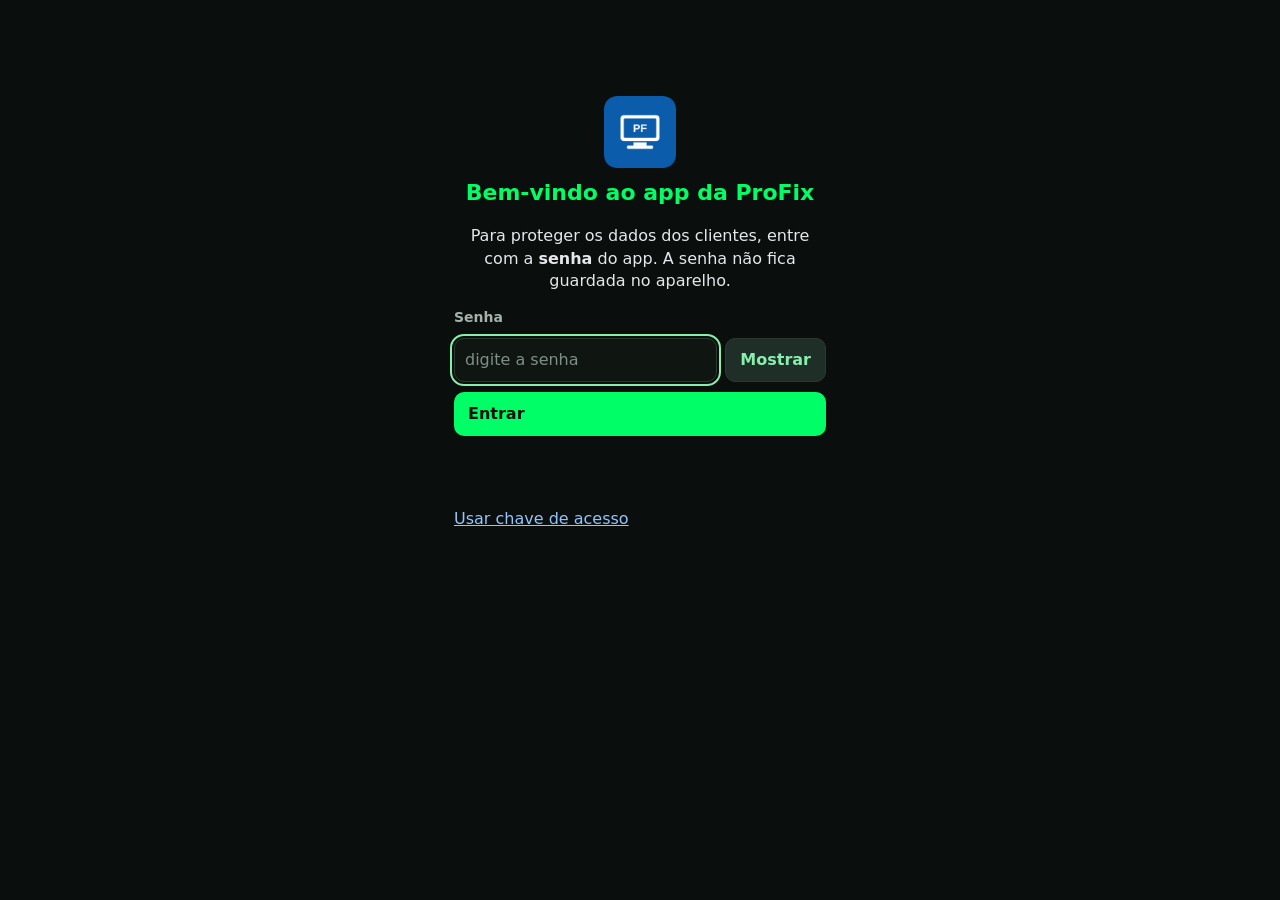
==== index.html @ a464accb "App 0.8.0: Oportunidades em Clientes, Hoje com bancada/entregas/revisão, templates por serviço, moti" ====
<!doctype html>
<html lang="pt-BR">
<head>
<meta charset="utf-8">
<meta name="viewport" content="width=device-width, initial-scale=1, viewport-fit=cover">
<meta name="theme-color" content="#0A0F0D">
<meta name="description" content="App da ProFix Computadores: clientes, serviços e vendas no celular e no PC.">
<meta name="apple-mobile-web-app-capable" content="yes">
<meta name="apple-mobile-web-app-title" content="ProFix">
<title>ProFix</title>
<link rel="manifest" href="manifest.webmanifest">
<link rel="icon" href="icons/icon-192.png">
<link rel="apple-touch-icon" href="icons/icon-192.png">
<link rel="stylesheet" href="estilo.css">
</head>
<body>
<div id="faixa" class="faixa" hidden></div>
<section id="tela-chave" class="chave" hidden>
  <img src="icons/icon-192.png" alt="" width="72" height="72">
  <h1>Bem-vindo ao app da ProFix</h1>
  <p>Para proteger os dados dos clientes, entre com a <b>senha</b> do app. A senha não fica guardada no aparelho.</p>
  <form id="form-senha">
    <label for="senha">Senha</label>
    <div class="senha-linha"><input id="senha" type="password" autocomplete="current-password" required placeholder="digite a senha">
    <button class="btn sec" type="button" id="bVerSenha" aria-pressed="false" aria-controls="senha">Mostrar</button></div>
    <button class="btn" type="submit">Entrar</button>
    <p id="erro-senha" class="erro" role="alert"></p>
    <a href="#" id="lUsarChave">Usar chave de acesso</a>
  </form>
  <form id="form-chave" hidden>
    <p class="muted">Chave de acesso (APP_TOKEN, criada uma vez no Apps Script).</p>
    <label for="chave">Chave de acesso</label>
    <input id="chave" type="password" autocomplete="off" required minlength="16" placeholder="cole a chave aqui">
    <button class="btn" type="submit">Entrar</button>
    <p id="erro-chave" class="erro" role="alert"></p>
    <a href="#" id="lUsarSenha">Entrar com senha</a>
  </form>
  <p id="dica-demo" class="muted" hidden>Modo demonstração (dados fictícios). Senha de teste: <code>demo-senha-123</code> · Chave de teste: <code>demo-profix-chave-ficticia</code></p>
</section>
<div id="app" class="app" hidden>
  <nav id="menu" class="menu" aria-label="Menu principal">
    <div class="marca"><img src="icons/icon-192.png" alt="" width="32" height="32"> ProFix</div>
    <a href="#hoje" data-tela="hoje"><span>🏠</span><b>Hoje</b></a>
    <a href="#servicos" data-tela="servicos"><span>🛠</span><b>Serviços</b></a>
    <a href="#clientes" data-tela="clientes"><span>👤</span><b>Clientes</b></a>
    <a href="#vendas" data-tela="vendas"><span>📈</span><b>Vendas</b></a>
    <a href="#mais" data-tela="mais"><span>⚙</span><b>Mais</b></a>
  </nav>
  <main id="conteudo" class="conteudo" tabindex="-1"></main>
</div>
<dialog id="modal"></dialog>
<dialog id="tela-orc" class="cheia" aria-label="Ver orçamento"></dialog>
<div id="fab" class="fab" hidden aria-label="Ações rápidas"></div>
<div id="aviso" class="aviso" role="status" aria-live="polite"></div>
<script defer src="config.js"></script>
<script defer src="os_multi.js"></script>
<script defer src="diferenciais.js"></script>
<script defer src="api.js"></script>
<script defer src="vista.js"></script>
<script defer src="pergunta.js"></script>
<script defer src="app.js"></script>
</body>
</html>
---- estilo.css ----
:root{color-scheme:dark;--azul:#00FF66;--verde-esc:#00cc52;--fundo:#0A0F0D;--card:#141c18;--card2:#1b2620;--txt:#e5e7eb;--cinza:#a3b3ab;--verde:#00FF66;--verm:#f87171;--amar:#facc15;--borda:#2a3a32;--blue:#3b82f6;--roxo:#a855f7;--lar:#f97316;--sobre-verde:#04110a;--neon:#00FF66}
*{box-sizing:border-box}html,body{margin:0;background:var(--fundo);color:var(--txt);font:16px/1.4 system-ui,-apple-system,"Segoe UI",Roboto,sans-serif}
[hidden]{display:none!important}
.btn{display:inline-flex;align-items:center;gap:6px;border:0;border-radius:10px;background:var(--azul);color:var(--sobre-verde);padding:10px 14px;font:inherit;font-weight:600;text-decoration:none;cursor:pointer;min-height:44px}
.btn.sec{background:#1f2e26;color:#86efac;border:1px solid var(--borda)}.btn.wa{background:var(--verde-esc);color:var(--sobre-verde)}.btn:hover{filter:brightness(1.08)}.btn:focus-visible,a:focus-visible,input:focus-visible,select:focus-visible,textarea:focus-visible{outline:2px solid #86efac;outline-offset:2px}.btn.peq{padding:6px 10px;min-height:38px;font-size:14px}
.muted{color:var(--cinza);font-size:14px}.erro{color:var(--verm);min-height:1.2em}
.faixa{position:sticky;top:0;z-index:20;background:#3a2f06;color:#fde68a;padding:6px 12px;font-size:14px;text-align:center}
.chave{max-width:420px;margin:8vh auto;padding:24px;text-align:center}.chave form{display:grid;gap:10px;text-align:left;margin-top:16px}
input,select,textarea{font:inherit;padding:10px;border:1px solid var(--borda);border-radius:10px;background:#0f1612;color:var(--txt);width:100%;min-height:44px}
label{font-size:14px;font-weight:600;color:var(--cinza)}
.app{min-height:100vh}
.menu{position:fixed;left:0;right:0;bottom:0;z-index:10;display:flex;background:var(--card);border-top:1px solid var(--borda);padding-bottom:env(safe-area-inset-bottom)}
.menu .marca{display:none}
.menu a{flex:1;display:flex;flex-direction:column;align-items:center;gap:2px;padding:8px 0;text-decoration:none;color:var(--cinza);font-size:12px}
.menu a span{font-size:22px}.menu a.ativo{color:var(--azul)}a{color:#93c5fd}.menu a.ativo b{text-decoration:underline}
.conteudo{padding:12px 12px 90px;max-width:960px;margin:0 auto;outline:none}
h1{font-size:22px;margin:4px 0 12px}h2{font-size:17px;margin:18px 0 8px}
.card{background:var(--card);border:1px solid var(--borda);border-radius:14px;padding:12px;margin-bottom:10px}
.card .t{font-weight:700}.card .m{color:var(--cinza);font-size:14px;margin-top:2px}.acoes{display:flex;flex-wrap:wrap;gap:8px;margin-top:10px}
.tag{display:inline-block;border-radius:999px;padding:2px 9px;font-size:12px;font-weight:700;background:#123821;color:#86efac;margin-left:4px}
.tag.alta,.tag.vencido{background:#3b1414;color:#fca5a5}.tag.media{background:#3a2f06;color:#fde047}.tag.cinza{background:#232d28;color:#c7d2cc}
.filtros{display:grid;grid-template-columns:1fr 1fr;gap:8px;margin-bottom:10px}.filtros .q{grid-column:1/-1}
.chips{display:flex;flex-wrap:wrap;gap:6px;margin-bottom:10px}.chip{font:inherit;font-size:14px;font-weight:600;padding:6px 12px;min-height:38px;border-radius:999px;border:1px solid var(--borda);background:#1f2e26;color:#86efac;cursor:pointer}.chip[aria-pressed=true]{background:var(--azul);color:var(--sobre-verde);border-color:var(--azul)}.chip:focus-visible{outline:2px solid #86efac;outline-offset:2px}
.abas{display:flex;gap:6px;margin-bottom:10px}.abas a{padding:8px 14px;border-radius:999px;background:#1f2e26;color:#86efac;text-decoration:none;font-weight:600}.abas a.ativo{background:var(--azul);color:var(--sobre-verde)}
.resumo{display:grid;grid-template-columns:repeat(2,1fr);gap:8px;margin-bottom:6px}.resumo div{background:var(--card);border:1px solid var(--borda);border-radius:12px;padding:10px}.resumo b{display:block;font-size:22px}
.vazio{color:var(--cinza);padding:14px;text-align:center;background:var(--card);border-radius:12px;border:1px dashed var(--borda)}
dialog{border:1px solid var(--borda);background:var(--card);color:var(--txt);border-radius:16px;padding:0;width:min(560px,96vw);max-height:92vh}dialog::backdrop{background:#000a}
dialog form{padding:16px;display:grid;gap:10px}dialog .lin{display:grid;grid-template-columns:1fr 1fr;gap:8px}
.aviso{position:fixed;left:50%;bottom:86px;transform:translateX(-50%);background:#1b2620;color:var(--txt);border:1px solid var(--verde-esc);padding:10px 16px;border-radius:10px;opacity:0;transition:opacity .2s;pointer-events:none;z-index:30;max-width:90vw}
.aviso.on{opacity:1}
@media (min-width:900px){
  .menu{top:0;right:auto;width:220px;flex-direction:column;border-top:0;border-right:1px solid var(--borda);padding:16px 10px;gap:4px}
  .menu .marca{display:flex;align-items:center;gap:8px;font-weight:800;font-size:18px;padding:0 8px 16px;color:var(--azul)}
  .menu a{flex:none;flex-direction:row;gap:10px;padding:10px 12px;border-radius:10px;font-size:16px}.menu a.ativo{background:#123821}.menu a.ativo b{text-decoration:none}
  .conteudo{margin-left:220px;padding:24px 32px}.filtros{grid-template-columns:repeat(4,1fr)}.filtros .q{grid-column:auto}
  .resumo{grid-template-columns:repeat(4,1fr)}.lista2{display:grid;grid-template-columns:1fr 1fr;gap:10px}.lista2 .card{margin:0}
  .aviso{bottom:24px}.faixa{margin-left:220px}
}
.row{display:flex;align-items:center;gap:8px;flex-wrap:wrap;justify-content:space-between;margin-bottom:8px}
.chk{display:flex;align-items:center;gap:8px;font-weight:600;color:var(--txt)}.chk input{width:22px;height:22px;min-height:0}
.alerta{background:#3a2f06;color:#fde68a;padding:8px 10px;border-radius:10px;font-size:14px}
.detalhe{padding:16px;display:grid;gap:6px}.pre{white-space:pre-wrap}
.abas{flex-wrap:wrap}
.funil{display:grid;gap:10px}.funil .col{background:#0f1612;border:1px solid var(--borda);border-radius:14px;padding:8px}.funil .col h2{margin:4px 4px 8px}
@media (min-width:900px){.funil{grid-template-columns:repeat(4,1fr)}}
.tag.ok{background:#123821;color:#86efac}.tag.azul{background:#172554;color:#93c5fd}.tag.roxo{background:#2e1065;color:#d8b4fe}.tag.lar{background:#431407;color:#fdba74}
dialog{max-height:calc(100dvh - 24px);overflow:auto}
.senha-linha{display:flex;gap:8px}.senha-linha .btn{flex:none}
.chave h1{color:var(--azul)}input::placeholder,textarea::placeholder{color:#7f8f87}
/* v0.6.0: OS com vários equipamentos (mobile-first) */
.osm h3{font-size:15px;margin:12px 0 6px}.osm label{display:block;margin-top:8px}.lin2{display:grid;grid-template-columns:1fr;gap:0 8px}
.osm-it{display:grid;grid-template-columns:1fr 1fr;gap:6px;align-items:center;padding:8px 0;border-top:1px solid var(--borda)}.osm-it input[data-f$=descricao]{grid-column:1/-1;order:-1}
.osm-it.neg{grid-template-columns:auto 1fr auto}.osm-lt{text-align:right;white-space:nowrap}
.osm-res{display:grid;gap:4px;margin-top:6px}.osm-cat{display:flex;justify-content:space-between;gap:8px;text-align:left;font:inherit;min-height:44px;padding:8px 10px;border-radius:10px;border:1px solid var(--borda);background:#0f1612;color:var(--txt);cursor:pointer}
.osm-tot{display:flex;flex-wrap:wrap;justify-content:space-between;gap:6px;margin-top:10px;padding-top:8px;border-top:2px solid var(--verde-esc);color:var(--cinza);font-size:14px}.osm-tot b{color:var(--txt);font-size:16px}
.osm-bar{position:sticky;bottom:64px;z-index:5;background:var(--card2);border:1px solid var(--verde-esc);border-radius:14px;padding:10px;margin-top:12px}.osm-total{display:block;font-size:20px;color:var(--verde)}
.btn[disabled]{opacity:.5;cursor:not-allowed}
dialog.cheia{width:100vw;max-width:100vw;height:100dvh;max-height:100dvh;margin:0;border-radius:0;border:0;background:#fff;color:#111}
.orc{max-width:760px;margin:0 auto;padding:16px 16px 40px}.orc h1{color:#111}.orc h2{font-size:16px;margin:0 0 4px;color:#14532d}.orc .muted{color:#555}.orc .alerta{color:#713f12;background:#fef9c3}
.orc-topo{display:flex;justify-content:space-between;align-items:center;border-bottom:3px solid #16a34a;padding-bottom:8px}.marca-orc{font-size:22px;font-weight:800}.marca-orc span{color:#16a34a}
.orc-eq{border:1px solid #ddd;border-radius:12px;padding:10px;margin:10px 0}.orc-t{width:100%;border-collapse:collapse}.orc-t td{padding:5px 2px;border-bottom:1px solid #eee}.orc-t .n{text-align:right;white-space:nowrap}
.orc-t tr.desc td{color:#991b1b}.orc-t tr.adic td{color:#1e3a8a}.orc-sub{text-align:right;margin-top:6px}.orc-econ{color:#15803d;font-weight:700}
.orc-total{display:flex;justify-content:space-between;align-items:center;font-size:20px;background:#f0fdf4;border:2px solid #16a34a;border-radius:12px;padding:12px;margin:12px 0}.orc-total b{font-size:26px}
.orc-acoes{display:grid;gap:8px;margin:14px 0}.orc-acoes .btn{justify-content:center;min-height:52px;font-size:17px}.orc .btn.sec{background:#f3f4f6;color:#14532d;border-color:#d1d5db}.orc .tag.ok{display:block;padding:8px;font-size:15px}
@media (min-width:900px){.lin2{grid-template-columns:1fr 1fr}.osm-it{grid-template-columns:150px 1fr 80px 110px 110px auto}.osm-it input[data-f$=descricao]{grid-column:auto;order:0}.osm-bar{bottom:8px}.orc-acoes{grid-template-columns:1fr 1fr}}
@media print{body>*:not(#tela-orc){display:none!important}dialog.cheia{position:static;height:auto}.orc-acoes,.orc-topo .btn,details{display:none}}
/* v0.7.0: ficha do cliente, chips, linha do tempo, checklist (botões grandes para o celular) */
.grandes{display:grid;grid-template-columns:1fr 1fr;gap:10px;margin:12px 0}.grandes .btn{min-height:56px;font-size:17px;justify-content:center;text-align:center}
.ficha-topo{display:flex;gap:12px;align-items:center;margin:8px 0}.ficha-topo h1{margin:0}.avatar{flex:none;width:56px;height:56px;border-radius:50%;background:var(--card2);border:2px solid var(--verde);display:grid;place-items:center;font-weight:700;font-size:20px}
.tiles{display:grid;grid-template-columns:repeat(auto-fill,minmax(150px,1fr));gap:8px;margin:12px 0}.tile{background:var(--card);border:1px solid var(--borda);border-radius:12px;padding:10px}.tile b{display:block;font-size:19px;margin-top:2px}
.tl{list-style:none;padding:0 0 0 4px;margin:8px 0 8px 8px;border-left:3px solid var(--borda)}.tl li{padding:6px 12px;position:relative}.tl li::before{content:'';position:absolute;left:-9px;top:12px;width:12px;height:12px;border-radius:50%;background:var(--verde)}
.tl li.tl-garantia::before{background:var(--blue)}.tl li.tl-conversa::before{background:var(--amar)}.tl li.tl-entrega::before{background:var(--roxo)}
.nome-cli{color:inherit;text-decoration:none}.nome-cli:hover{text-decoration:underline}.nums-cli{display:flex;flex-wrap:wrap;gap:12px;margin:4px 0;font-weight:600}.ult-os{display:block}
.lista-maq{display:grid;gap:6px}.chk.maq{background:var(--card);border:1px solid var(--borda);border-radius:10px;padding:12px;min-height:48px}.chk.maq input{width:22px;height:22px}
.opcoes{border:1px solid var(--borda);border-radius:10px;padding:8px;margin:0;display:flex;flex-wrap:wrap;gap:6px}.opcoes legend{font-weight:600;padding:0 4px}.opcoes label{cursor:pointer}
.opcoes input{position:absolute;opacity:0;pointer-events:none}.opcoes span{display:inline-flex;align-items:center;min-height:44px;padding:6px 14px;border-radius:999px;border:1px solid var(--borda);background:var(--card2)}
.opcoes input:checked+span{background:var(--verde);color:var(--sobre-verde);border-color:var(--verde);font-weight:700}.opcoes input:focus-visible+span{outline:2px solid var(--amar)}
.msg-texto{background:var(--card2);border-radius:10px;padding:10px;white-space:pre-wrap}.laudo iframe{width:100%;height:60vh;border:0;background:#fff;border-radius:8px}
@media (max-width:420px){.grandes{grid-template-columns:1fr}}
/* v0.7.1: Lixeira, impacto da exclusão, leads */
.btn.perigo{background:#3b1414;color:#fecaca;border:1px solid #7f1d1d}.btn.perigo:disabled{opacity:.5;cursor:not-allowed}
#fImpacto ul{margin:4px 0 8px 18px;padding:0}#cApagar{text-transform:uppercase;letter-spacing:2px}
/* v0.7.2: perguntas na própria página (substituem confirm/alert/prompt) */
#pergunta{width:min(440px,94vw);z-index:1000}#pergunta form{gap:12px}#pergunta h2{margin:0;font-size:1.15rem}#pgTexto{margin:0;white-space:pre-line;line-height:1.45}
#pergunta .grandes{display:grid;gap:10px}#pergunta .btn{min-height:52px;font-size:1.05rem;width:100%}#pgCampo{min-height:48px;font-size:1.1rem;letter-spacing:.05em}
#pgSim:disabled{opacity:.45;cursor:not-allowed}
/* Planos oficiais, 08/11/2026: identidade ProFix (guia-visual-planos.md). */
.planos-grade{display:grid;grid-template-columns:repeat(3,minmax(0,1fr));gap:14px}
.plano-oficial{background:#141c18;color:#fff;border:1px solid #34483b;border-radius:16px;padding:18px}
.plano-oficial[data-plano="Empresa"]{border-color:#00FF66}.plano-oficial h3{font-size:1.4rem;margin:0 0 8px}
.plano-oficial p{color:#a3b3ab;line-height:1.5}.plano-preco{font-size:1.8rem;font-weight:800;color:#00FF66;white-space:nowrap;margin:16px 0}
.plano-preco small{font-size:.9rem;color:#fff}.plano-destaque,.plano-oficial li strong{color:#00FF66}.plano-oficial ul{padding-left:20px;line-height:1.65}
.plano-selo{color:#00FF66;border:1px solid #00FF66;border-radius:12px;padding:3px 8px;font-size:.8rem}
@media(max-width:760px){.planos-grade{grid-template-columns:1fr}}
/* v0.7.6: toque e leitura em telas estreitas, sem bloquear o scroll. */
.card,.lista2>*{min-width:0}.card .t,.card .m,.plano-oficial{overflow-wrap:anywhere}
@media(max-width:760px){
  .chip{min-height:44px}.btn,input,select,textarea{font-size:16px}
  .conteudo{padding-bottom:calc(90px + env(safe-area-inset-bottom))}
  .menu{padding-bottom:env(safe-area-inset-bottom)}
  .grandes{grid-template-columns:1fr}.planos-grade{min-width:0}
}
@media(prefers-reduced-motion:reduce){*,*::before,*::after{scroll-behavior:auto!important;transition:none!important}}
@media(max-width:760px){.btn.peq{min-height:44px}}

/* v0.7.7: Mais em lista até entrar a barra lateral (900px). */
.mais-lista,.mais-voltar,.mais-titulo-mobile{display:none}
.mais-abas a{min-height:44px;display:inline-flex;align-items:center}
@media(max-width:899px){
  .mais-abas,.mais-titulo-desktop,.mais-padrao{display:none}
  .mais-titulo-mobile{display:inline}
  .mais-lista{display:grid;gap:8px}
  .mais-lista a{display:flex;align-items:center;justify-content:space-between;gap:12px;min-height:48px;padding:12px 16px;border:1px solid var(--borda);border-radius:12px;background:var(--card);color:var(--txt);font-weight:600;text-decoration:none}
  .mais-lista a:hover{background:var(--card2)}
  .mais-voltar{display:inline-flex;align-items:center;min-height:44px;padding:10px 0;margin-bottom:4px;text-decoration:none;font-weight:600}
}

/* v0.7.8: uma ação principal e demais ações recolhidas. */
.btn.primaria{background:var(--azul);color:var(--sobre-verde)}
#maisAcoesOS>summary,#osClienteNovo>summary{display:flex;align-items:center;min-height:48px;cursor:pointer;font-weight:600;color:#86efac;padding:8px;border:1px solid var(--borda);border-radius:10px}
#maisAcoesOS>summary::after,#osClienteNovo>summary::after{content:' ▾';margin-left:auto}
#osClienteNovo{display:grid;gap:8px}#osClienteNovo:not([open])>:not(summary){display:none}
#proximaOS{grid-template-columns:1fr}#fGen .acoes .btn{max-width:100%;overflow-wrap:anywhere}

@media(max-width:899px){.btn.peq{min-height:44px;font-size:16px}}

/* v0.7.9: Lista | Funil | Oportunidades em Clientes, sempre visíveis */
.clientes-abas{flex-wrap:nowrap;gap:6px}.clientes-abas a{flex:1 1 0;min-width:0;min-height:44px;display:flex;align-items:center;justify-content:center;text-align:center;padding:8px 6px;white-space:nowrap;font-size:15px}
@media (max-width:359px){.clientes-abas a{font-size:13px;padding:8px 4px}}
@media (min-width:900px){.clientes-abas a{flex:0 0 auto;padding:8px 16px}}


/* v0.8.0: neon, badge parada, FAB mobile */
.tag.parada{background:#3a2f06;color:#fde047;border:1px solid #a16207}
.fab{position:fixed;right:14px;bottom:calc(72px + env(safe-area-inset-bottom));z-index:15;display:flex;flex-direction:column;gap:8px}
.fab-btn{min-width:56px;min-height:56px;border-radius:999px;border:0;background:var(--neon);color:var(--sobre-verde);font:inherit;font-weight:800;box-shadow:0 4px 16px #00ff6640;cursor:pointer;padding:0 16px}
.fab-btn.sec{background:#1f2e26;color:var(--neon);border:1px solid var(--neon);box-shadow:none}
.fab-btn:focus-visible{outline:2px solid #86efac;outline-offset:2px}
@media(min-width:900px){.fab{display:none}}
/* FAB não pode cobrir Salvar/Fechar do modal no celular */
body:has(dialog[open]) .fab{display:none!important}
/* Salvar/Cancelar sempre acessíveis em formulários longos no celular */
dialog form#fGen{padding-bottom:8px}
dialog form#fGen > .acoes{position:sticky;bottom:0;background:var(--card);padding:10px 0 4px;margin:0;border-top:1px solid var(--borda);z-index:3}
.plano-uso{margin:12px 0 0;font-size:13px;color:#86efac;font-weight:700}
#combosOficiais .card{border-color:var(--neon)}
.opcoes{display:grid;gap:8px;margin:8px 0}
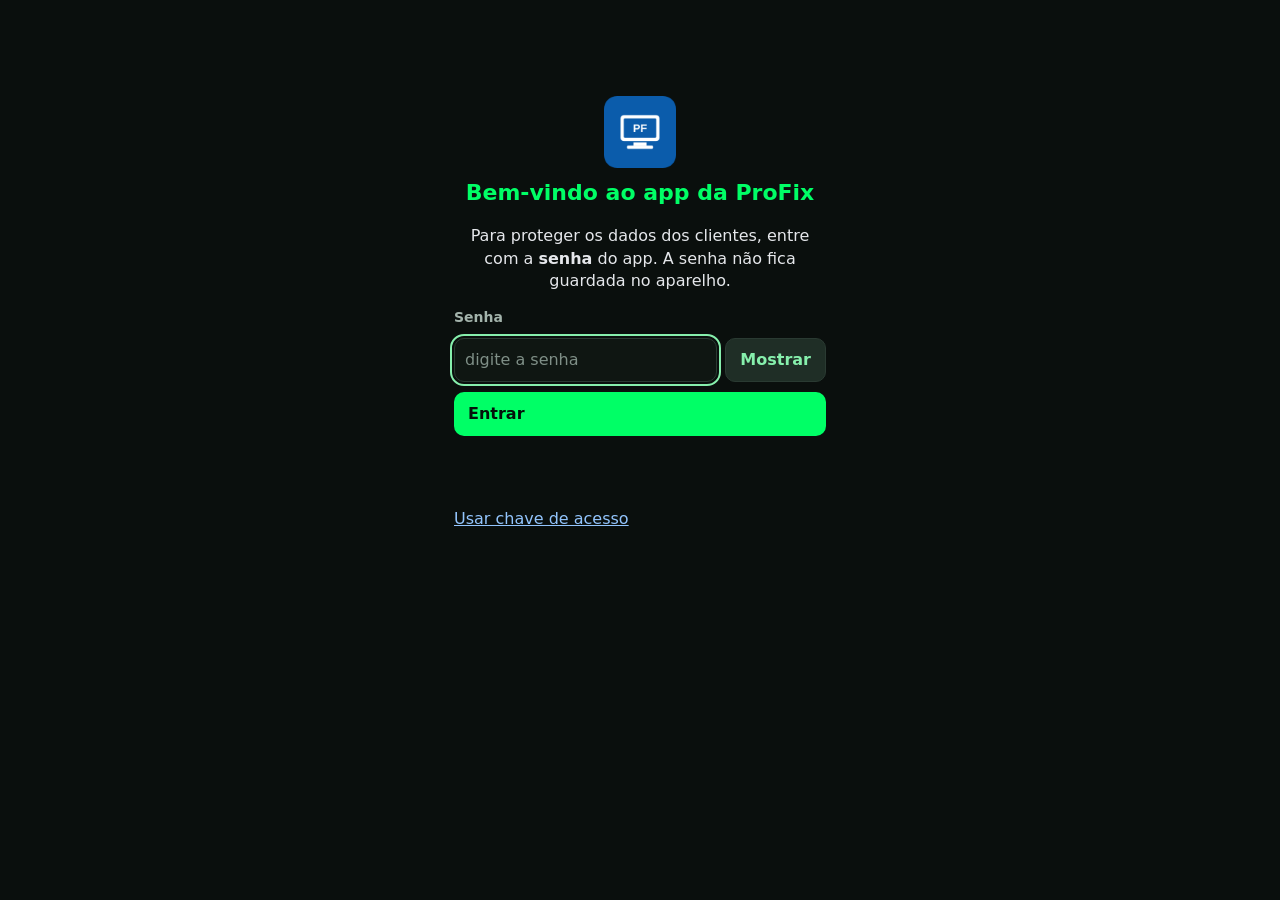
==== commit 754a474d: "App 0.8.5: teto MEI, calculadora, proposta, cotacoes, painel financeiro e etiqueta QR" ====
--- a/index.html
+++ b/index.html
@@ -58,6 +58,7 @@
 <script defer src="api.js"></script>
 <script defer src="vista.js"></script>
 <script defer src="pergunta.js"></script>
+<script defer src="leva085.js"></script>
 <script defer src="app.js"></script>
 </body>
 </html>
--- a/estilo.css
+++ b/estilo.css
@@ -145,3 +145,37 @@
 .plano-uso{margin:12px 0 0;font-size:13px;color:#86efac;font-weight:700}
 #combosOficiais .card{border-color:var(--neon)}
 .opcoes{display:grid;gap:8px;margin:8px 0}
+
+
+/* v0.8.2: formulário de visita + horas cheias */
+#fVisita .lin2{display:grid;grid-template-columns:1fr 1fr;gap:8px}
+@media(max-width:359px){#fVisita .lin2{grid-template-columns:1fr}}
+#vHora option{font-weight:600}
+#visitasHoje .card .acoes{gap:6px}
+
+/* v0.8.3: painel Mensagens — bottom sheet no celular */
+dialog:has(.sheet-msgs){border:0;padding:0;max-width:100%;width:100%;margin:0;background:transparent}
+dialog:has(.sheet-msgs)::backdrop{background:rgba(0,0,0,.45)}
+.sheet-msgs{background:var(--card);border-radius:16px 16px 0 0;padding:16px 16px calc(16px + env(safe-area-inset-bottom));max-height:88vh;overflow:auto;margin-top:auto}
+@media(min-width:900px){
+  dialog:has(.sheet-msgs){max-width:520px;width:min(520px,92vw);margin:auto;background:transparent}
+  .sheet-msgs{border-radius:16px;max-height:80vh}
+}
+.msg-grupo{font-size:13px;margin:12px 0 6px;color:var(--verde);text-transform:uppercase;letter-spacing:.04em}
+.msg-lista{display:flex;flex-wrap:wrap;gap:8px}
+.msg-lista .btn{min-height:44px}
+#msgsTodas{margin-top:10px}
+#msgsTodas > summary{cursor:pointer;font-weight:600;min-height:44px;display:flex;align-items:center}
+/* v0.8.5: teto MEI, painel financeiro, calculadora */
+.mais-abas{flex-wrap:wrap}
+.barra{position:relative;height:16px;border-radius:999px;background:#232d28;overflow:hidden;margin:6px 0}.barra span{display:block;height:100%;background:var(--verde)}.barra i{position:absolute;top:0;bottom:0;width:2px;background:#fde68a}
+.mei-atencao .barra span{background:var(--amar)}.mei-perigo .barra span,.mei-estourou .barra span{background:var(--verm)}
+.fin-grade{display:grid;gap:12px}.fin-grade h3{margin:6px 0}
+.rosca{width:150px;height:150px;border-radius:50%;display:grid;place-items:center;margin:6px auto}.rosca span{width:96px;height:96px;border-radius:50%;background:var(--card);display:grid;place-items:center;font-weight:700;font-size:14px;text-align:center}
+.legenda{list-style:none;padding:0;margin:6px 0;font-size:14px}.legenda i{display:inline-block;width:10px;height:10px;border-radius:2px;margin-right:6px}
+.barras .bm{display:grid;grid-template-columns:44px 1fr auto;gap:8px;align-items:center;font-size:14px;margin:4px 0}.bt{background:#232d28;border-radius:6px;height:12px;overflow:hidden}.bt b{display:block;height:100%;background:var(--verde)}.bt b.neg{background:var(--verm)}
+table.dre{width:100%;border-collapse:collapse;font-size:14px}table.dre caption{text-align:left;font-weight:700;padding:4px 0}table.dre td,table.dre th{padding:6px 4px;border-bottom:1px solid var(--borda);text-align:left}table.dre td:last-child{text-align:right}table.dre tr.sub td,table.dre tr.tot td{font-weight:700}
+.tabela-rolar{overflow-x:auto;max-width:100%}
+@media (min-width:900px){.fin-grade{grid-template-columns:1fr 1fr}}
+.laudo iframe.etq{height:40mm;min-height:160px}
+table.dre td:last-child{white-space:nowrap}
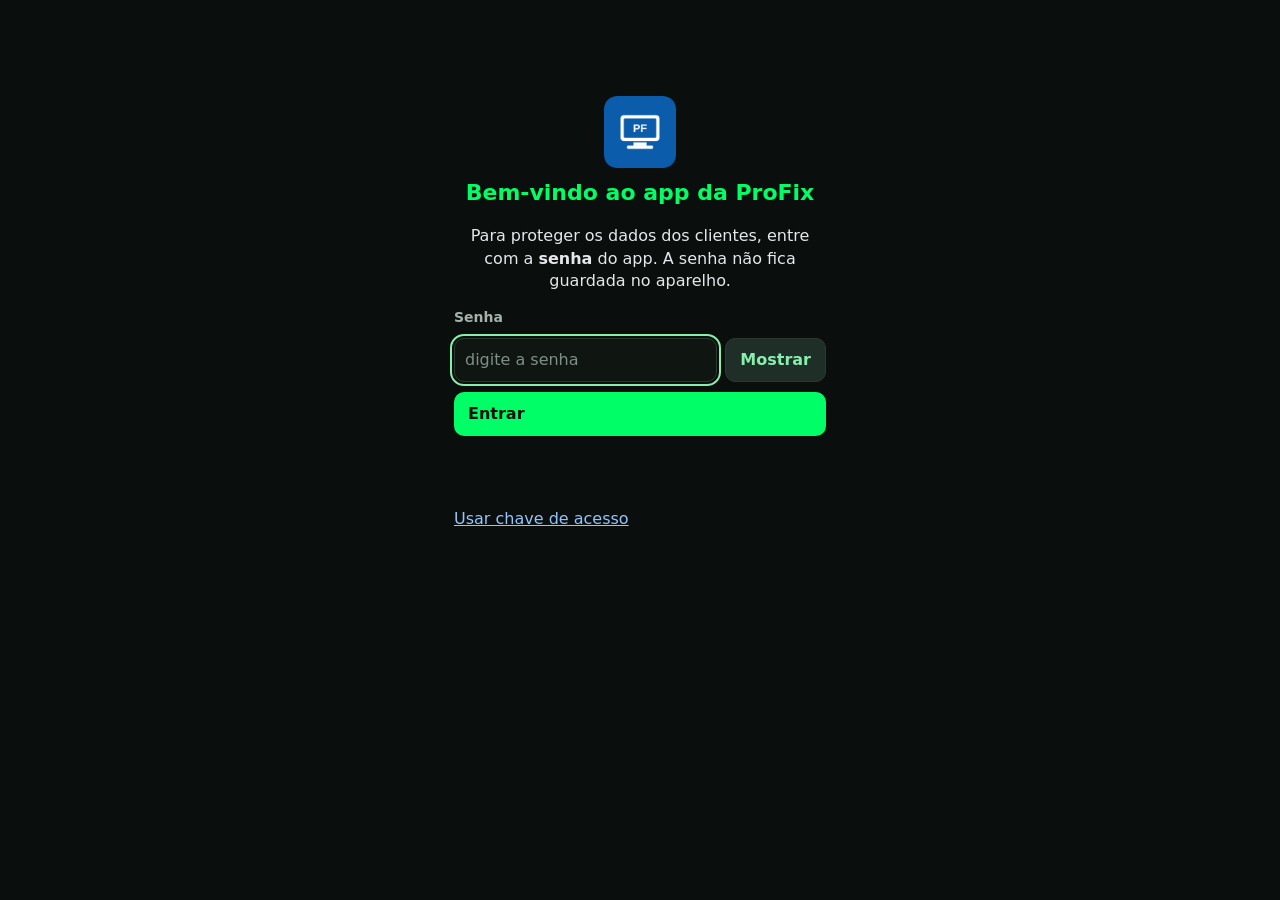
==== commit a91ba399: "App ProFix 0.8.8: leads do site, agenda e planos, WhatsApp mais rapido, filtro de contato e mensagem" ====
--- a/index.html
+++ b/index.html
@@ -44,6 +44,7 @@
     <a href="#servicos" data-tela="servicos"><span>🛠</span><b>Serviços</b></a>
     <a href="#clientes" data-tela="clientes"><span>👤</span><b>Clientes</b></a>
     <a href="#vendas" data-tela="vendas"><span>📈</span><b>Vendas</b></a>
+    <a href="#agenda" data-tela="agenda"><span>📅</span><b>Agenda</b></a>
     <a href="#mais" data-tela="mais"><span>⚙</span><b>Mais</b></a>
   </nav>
   <main id="conteudo" class="conteudo" tabindex="-1"></main>
--- a/estilo.css
+++ b/estilo.css
@@ -179,3 +179,11 @@
 @media (min-width:900px){.fin-grade{grid-template-columns:1fr 1fr}}
 .laudo iframe.etq{height:40mm;min-height:160px}
 table.dre td:last-child{white-space:nowrap}
+/* v0.8.8: cadastros do site em destaque, último contato/histórico na oportunidade, agendamento */
+.banner-leads{display:flex;justify-content:space-between;align-items:center;gap:8px;margin:0 0 12px;padding:12px 14px;border-radius:12px;border:1px solid var(--borda);background:var(--card);color:inherit;text-decoration:none;font-size:15px}
+.banner-leads.tem{border-color:#f59e0b;background:#3a2a06}.banner-leads b{font-size:18px}.banner-leads span{white-space:nowrap;color:#93c5fd;font-weight:600}
+.ult-contato{margin-top:6px;padding:6px 8px;border-radius:8px;background:#123821;font-size:14px}.ult-contato.nunca{background:#1f2937;color:var(--cinza)}
+.hist-op{margin-top:6px;font-size:13px}.hist-op summary{cursor:pointer;color:#93c5fd;min-height:32px;display:flex;align-items:center}.hist-op ul{margin:4px 0 0;padding-left:18px}
+.link-sec{font-size:13px;font-weight:600;margin-left:8px}
+.ct-inicio b{color:#bbf7d0}
+@media (max-width:420px){.menu a{font-size:11px}.menu a span{font-size:20px}}
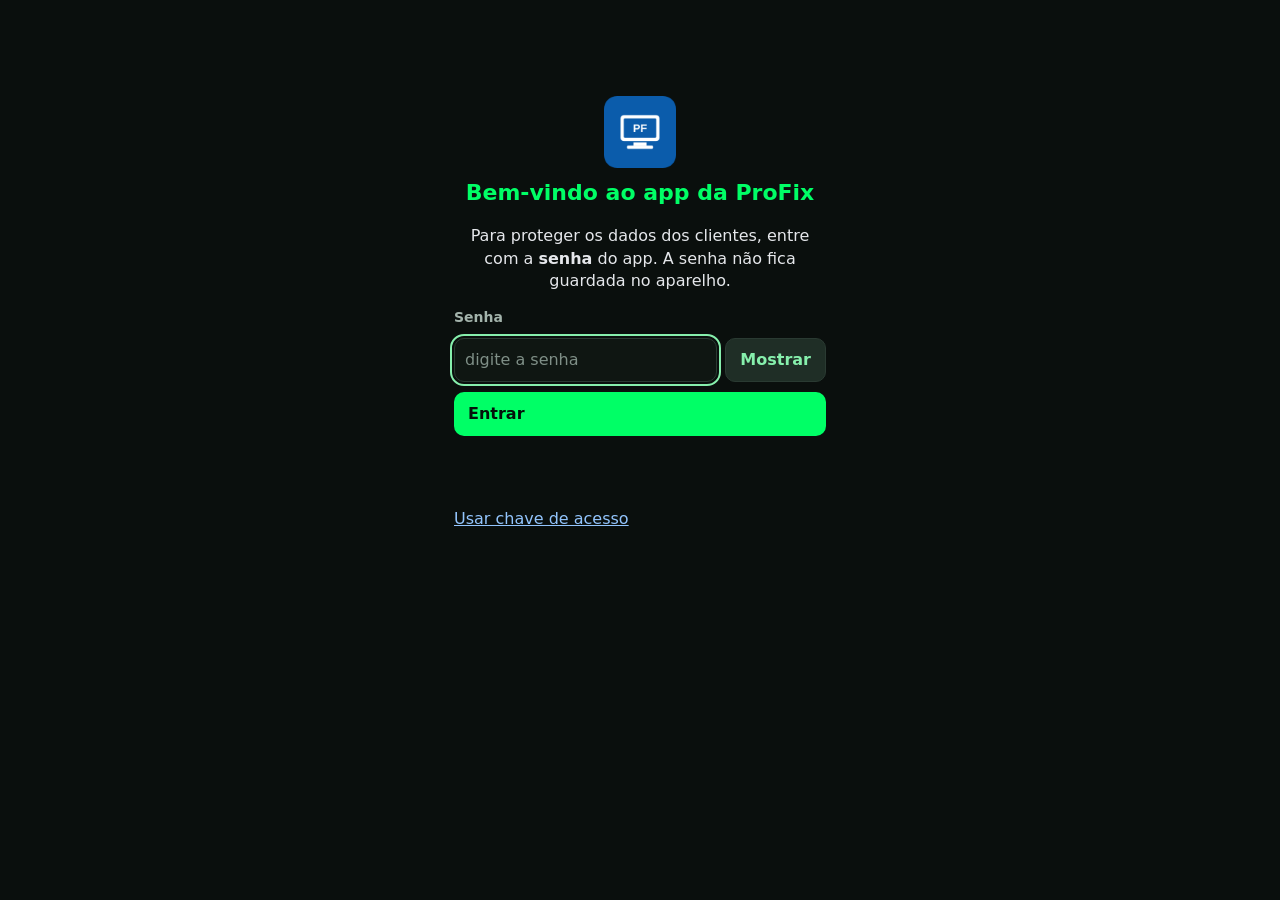
==== commit 0b6afb65: "App ProFix 0.9.0 (2/3): estilo e index" ====
--- a/index.html
+++ b/index.html
@@ -60,6 +60,7 @@
 <script defer src="vista.js"></script>
 <script defer src="pergunta.js"></script>
 <script defer src="leva085.js"></script>
+<script defer src="orcamento_rapido.js"></script>
 <script defer src="app.js"></script>
 </body>
 </html>
--- a/estilo.css
+++ b/estilo.css
@@ -187,3 +187,11 @@
 .link-sec{font-size:13px;font-weight:600;margin-left:8px}
 .ct-inicio b{color:#bbf7d0}
 @media (max-width:420px){.menu a{font-size:11px}.menu a span{font-size:20px}}
+#cobrancaResumo input[type=month]{max-width:100%;width:auto;min-height:40px}#cobrancaResumo .m{line-height:1.7}.ct-sit .tag,.ct-venc .tag{margin-left:0}#ctRetorno{margin:8px 0}
+/* v0.9.0: orçamento rápido */
+.orc-rap{min-width:0}.orc-rap *{min-width:0}.orc-rap input,.orc-rap select,.orc-rap textarea{width:100%;max-width:100%;box-sizing:border-box}
+.orc-it{display:grid;gap:6px;padding:8px 0;border-top:1px solid var(--borda)}.orc-l1{display:grid;grid-template-columns:1fr auto;gap:6px;align-items:center}
+.orc-l2{display:grid;grid-template-columns:56px 1fr 1.2fr;gap:6px;align-items:end}.orc-l2 label{font-size:12px;color:var(--cinza);display:grid;gap:2px}
+.orc-par{display:grid;grid-template-columns:1fr 58px;gap:4px}.orc-lt{grid-column:1/-1;text-align:right;white-space:nowrap}
+.orc-desc-total{display:grid;gap:4px}.orc-desc-total .orc-par{max-width:240px}.orc-rap .osm-bar{bottom:0}.orc-rap .osm-cat span{overflow-wrap:anywhere}
+@media (min-width:700px){.orc-l2{grid-template-columns:70px 1fr 1.2fr 110px}.orc-lt{grid-column:auto;align-self:center}}
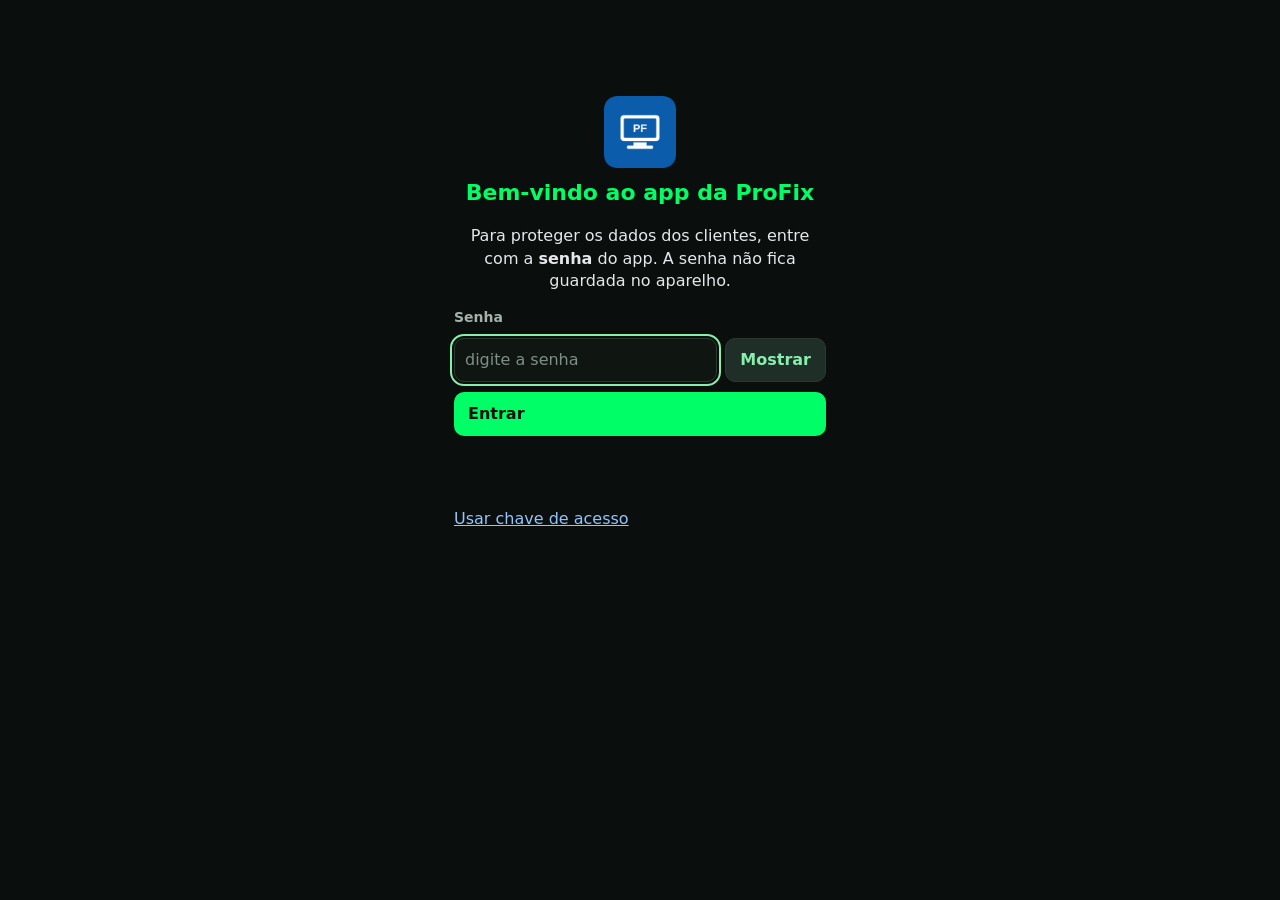
==== commit 66a81bbb: "App 0.9.2 (2/3): app.js (link de aprovação obrigatório com repetição, Pix na mensagem/cobrança, Opor" ====
--- a/index.html
+++ b/index.html
@@ -61,6 +61,7 @@
 <script defer src="pergunta.js"></script>
 <script defer src="leva085.js"></script>
 <script defer src="orcamento_rapido.js"></script>
+<script defer src="pix.js"></script>
 <script defer src="app.js"></script>
 </body>
 </html>
--- a/estilo.css
+++ b/estilo.css
@@ -195,3 +195,7 @@
 .orc-par{display:grid;grid-template-columns:1fr 58px;gap:4px}.orc-lt{grid-column:1/-1;text-align:right;white-space:nowrap}
 .orc-desc-total{display:grid;gap:4px}.orc-desc-total .orc-par{max-width:240px}.orc-rap .osm-bar{bottom:0}.orc-rap .osm-cat span{overflow-wrap:anywhere}
 @media (min-width:700px){.orc-l2{grid-template-columns:70px 1fr 1.2fr 110px}.orc-lt{grid-column:auto;align-self:center}}
+/* v0.9.2: peça encomendada e bloco Pix no orçamento rápido */
+.orc-comprar { font-size: .9em; margin-top: 4px; }
+#orcPix { margin: 8px 0; word-break: break-word; }
+#osAComprar { margin-top: 4px; }
